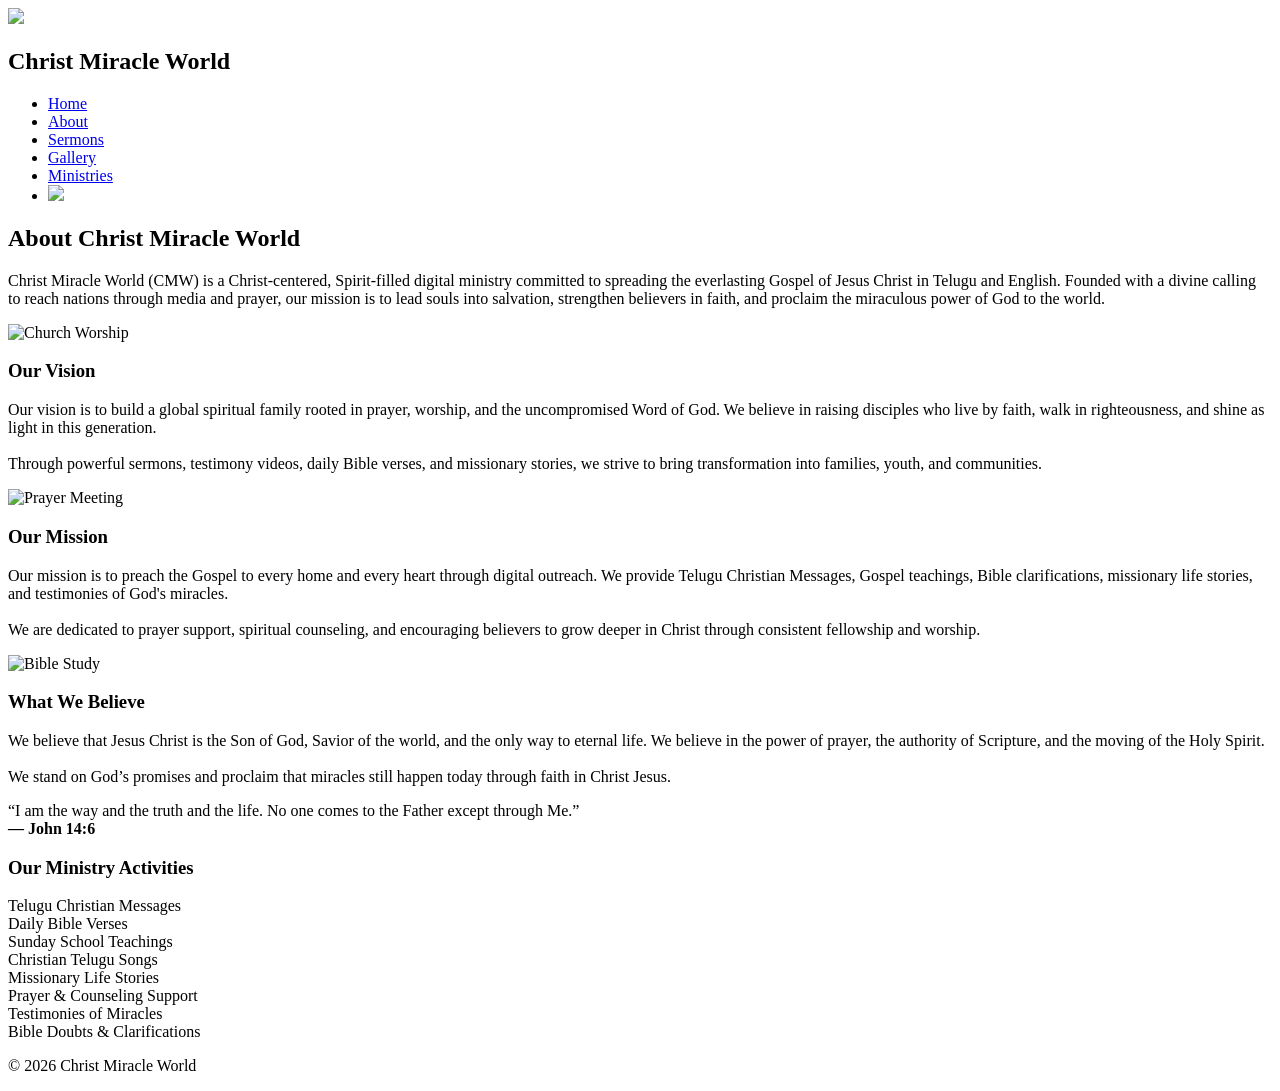
==== about.html @ ebcf1ea3 "Add files via upload" ====
<!DOCTYPE html>
<html lang="en">
<head>
<meta charset="UTF-8">
<meta name="viewport" content="width=device-width, initial-scale=1.0">
<title>About - Christ Miracle World</title>

<link rel="stylesheet" href="css/style.css">
<link href="https://fonts.googleapis.com/css2?family=Poppins:wght@300;400;600;700&display=swap" rel="stylesheet">
<link rel="stylesheet" href="https://unpkg.com/aos@next/dist/aos.css"/>

</head>
<body>

<header>
<div class="logo">
<img src="./images/CMW.jpg" style="width:45px;">
<h2>Christ Miracle World</h2>
</div>

<nav>
<ul>
<li><a href="index.html">Home</a></li>
<li><a href="about.html">About</a></li>
<li><a href="sermons.html">Sermons</a></li>
<li><a href="#gallery">Gallery</a></li>
<li><a href="ministries.html">Ministries</a></li>

<li>
<a href="https://youtube.com/@ChristMiracleWorld" target="_blank" class="hero-btn">
<img src="https://cdn-icons-png.flaticon.com/512/1384/1384060.png" width="30">
</a>
</li>
</ul>
</nav>
</header>


<section id="about" class="about-section">

<div class="about-wrapper">

<h2 class="about-main-title">About Christ Miracle World</h2>

<p class="about-intro">
Christ Miracle World (CMW) is a Christ-centered, Spirit-filled digital ministry 
committed to spreading the everlasting Gospel of Jesus Christ in Telugu and English. 
Founded with a divine calling to reach nations through media and prayer, 
our mission is to lead souls into salvation, strengthen believers in faith, 
and proclaim the miraculous power of God to the world.
</p>

<!-- IMAGE + TEXT BLOCK 1 -->
<div class="about-row">
<div class="about-img">
<img src="./images/about1.jpg" alt="Church Worship">
</div>
<div class="about-text">
<h3>Our Vision</h3>
<p>
Our vision is to build a global spiritual family rooted in prayer, worship, 
and the uncompromised Word of God. We believe in raising disciples who live by faith, 
walk in righteousness, and shine as light in this generation.
<br><br>
Through powerful sermons, testimony videos, daily Bible verses, and missionary stories, 
we strive to bring transformation into families, youth, and communities.
</p>
</div>
</div>

<!-- IMAGE + TEXT BLOCK 2 -->
<div class="about-row reverse">
<div class="about-img">
<img src="./images/about2.jpg" alt="Prayer Meeting">
</div>
<div class="about-text">
<h3>Our Mission</h3>
<p>
Our mission is to preach the Gospel to every home and every heart through digital outreach. 
We provide Telugu Christian Messages, Gospel teachings, 
Bible clarifications, missionary life stories, and testimonies of God's miracles.
<br><br>
We are dedicated to prayer support, spiritual counseling, and encouraging believers 
to grow deeper in Christ through consistent fellowship and worship.
</p>
</div>
</div>

<!-- IMAGE + TEXT BLOCK 3 -->
<div class="about-row">
<div class="about-img">
<img src="./images/gallery2.jpg" alt="Bible Study">
</div>
<div class="about-text">
<h3>What We Believe</h3>
<p>
We believe that Jesus Christ is the Son of God, Savior of the world, 
and the only way to eternal life. We believe in the power of prayer, 
the authority of Scripture, and the moving of the Holy Spirit.
<br><br>
We stand on God’s promises and proclaim that miracles still happen today 
through faith in Christ Jesus.
</p>

<div class="bible-highlight">
“I am the way and the truth and the life. No one comes to the Father except through Me.”
<br><strong>— John 14:6</strong>
</div>

</div>
</div>

<!-- MINISTRY LIST -->
<div class="ministry-section">
<h3>Our Ministry Activities</h3>

<div class="ministry-grid">
<div>Telugu Christian Messages</div>
<div>Daily Bible Verses</div>
<div>Sunday School Teachings</div>
<div>Christian Telugu Songs</div>
<div>Missionary Life Stories</div>
<div>Prayer & Counseling Support</div>
<div>Testimonies of Miracles</div>
<div>Bible Doubts & Clarifications</div>
</div>
</div>

</div>
</section>

<footer>
    <p>© 2026 Christ Miracle World</p>
</footer>

<script src="https://unpkg.com/aos@next/dist/aos.js"></script>
<script>AOS.init();</script>

</body>
</html>
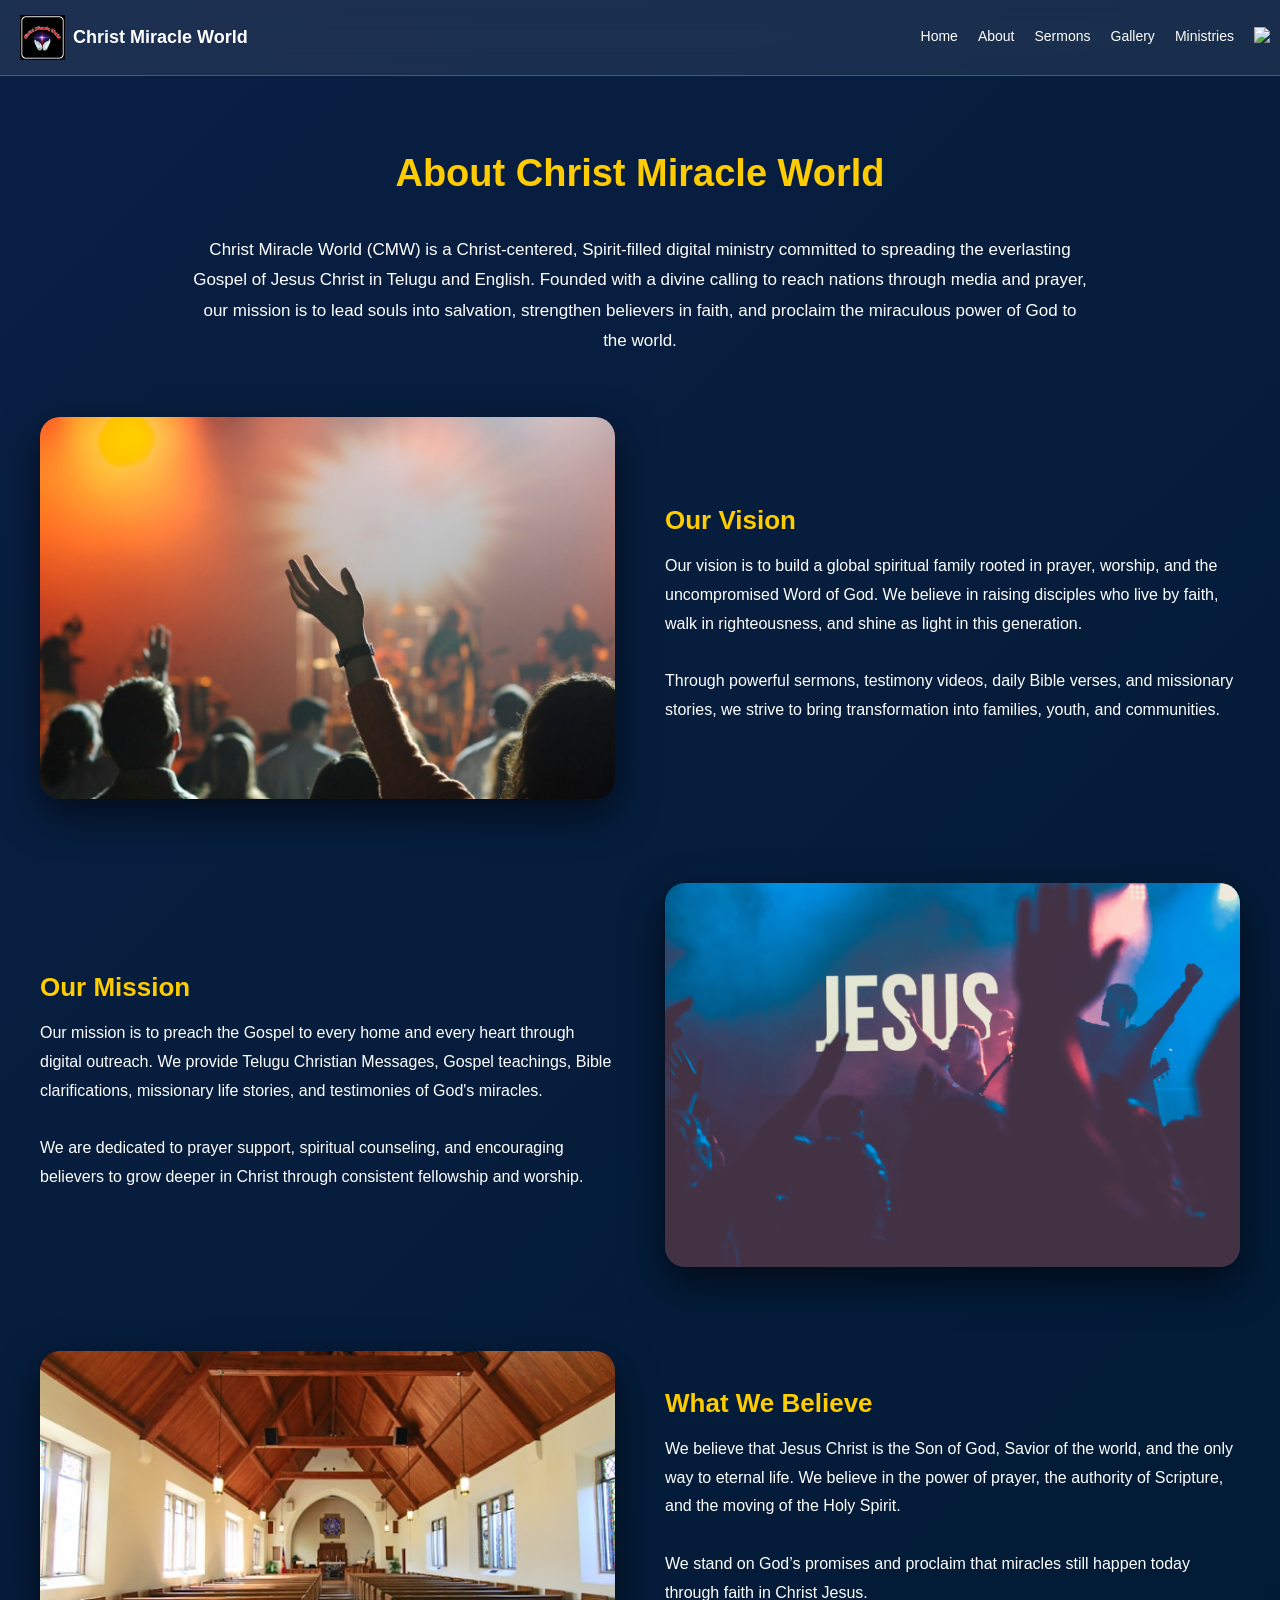
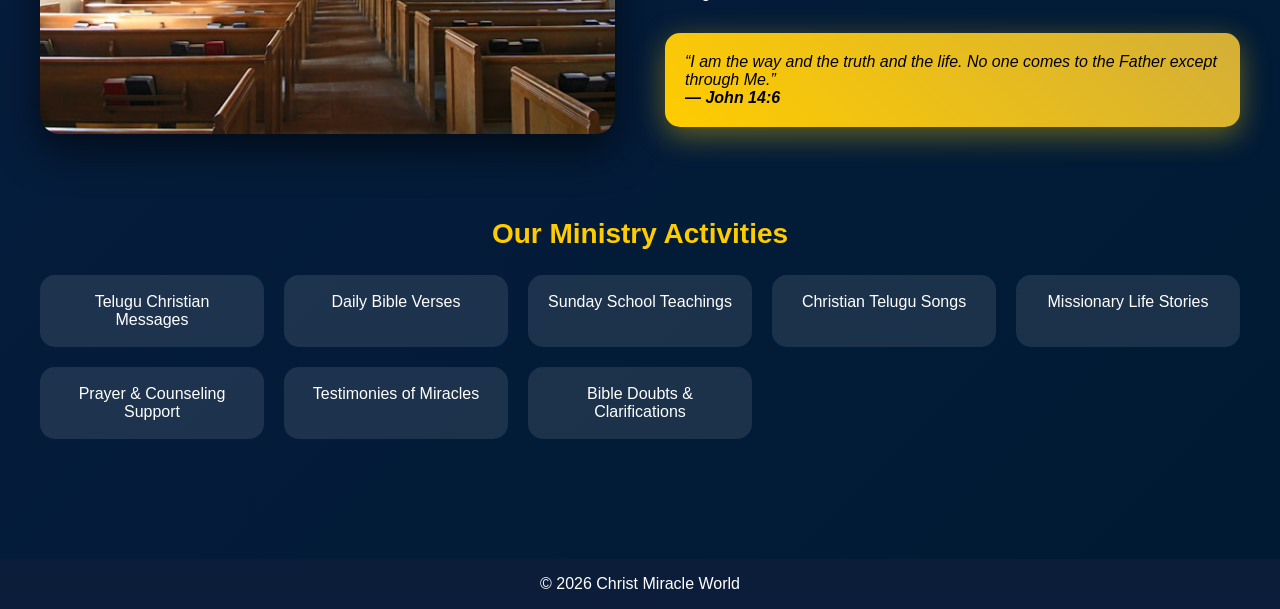
==== commit 12a72666: "Add files via upload" ====
--- a/about.html
+++ b/about.html
@@ -5,7 +5,7 @@
 <meta name="viewport" content="width=device-width, initial-scale=1.0">
 <title>About - Christ Miracle World</title>
 
-<link rel="stylesheet" href="css/style.css">
+<link rel="stylesheet" href="style.css">
 <link href="https://fonts.googleapis.com/css2?family=Poppins:wght@300;400;600;700&display=swap" rel="stylesheet">
 <link rel="stylesheet" href="https://unpkg.com/aos@next/dist/aos.css"/>
 
@@ -14,7 +14,7 @@
 
 <header>
 <div class="logo">
-<img src="./images/CMW.jpg" style="width:45px;">
+<img src="CMW.jpg" style="width:45px;">
 <h2>Christ Miracle World</h2>
 </div>
 
@@ -53,7 +53,7 @@
 <!-- IMAGE + TEXT BLOCK 1 -->
 <div class="about-row">
 <div class="about-img">
-<img src="./images/about1.jpg" alt="Church Worship">
+<img src="about1.jpg" alt="Church Worship">
 </div>
 <div class="about-text">
 <h3>Our Vision</h3>
@@ -71,7 +71,7 @@
 <!-- IMAGE + TEXT BLOCK 2 -->
 <div class="about-row reverse">
 <div class="about-img">
-<img src="./images/about2.jpg" alt="Prayer Meeting">
+<img src="about2.jpg" alt="Prayer Meeting">
 </div>
 <div class="about-text">
 <h3>Our Mission</h3>
@@ -89,7 +89,7 @@
 <!-- IMAGE + TEXT BLOCK 3 -->
 <div class="about-row">
 <div class="about-img">
-<img src="./images/gallery2.jpg" alt="Bible Study">
+<img src="gallery2.jpg" alt="Bible Study">
 </div>
 <div class="about-text">
 <h3>What We Believe</h3>
--- a/style.css
+++ b/style.css
@@ -0,0 +1,515 @@
+body {
+    
+    margin:0;
+    font-family:'Poppins', sans-serif;
+    background:linear-gradient(to bottom,#081427,#0b1d3a);
+    color:white;
+}
+
+/* HEADER */
+.navbar{
+position:fixed;
+top:0;
+width:100%;
+display:flex;
+justify-content:space-between;
+align-items:center;
+padding:15px 40px;
+background:rgba(255,255,255,0.08);
+backdrop-filter:blur(15px);
+border-bottom:1px solid rgba(255,255,255,0.2);
+z-index:1000;
+}
+
+.logo{
+display:flex;
+align-items:center;
+gap:12px;
+}
+
+.logo img{
+width:45px;
+}
+
+
+.navbar a {
+    color:#d4af37;
+    margin-left:20px;
+    text-decoration:none;
+}
+
+.hero {
+    height:100vh;
+    background:url('../images/bg.jpg') no-repeat center center/cover;
+    display:flex;
+    justify-content:center;
+    align-items:center;
+    text-align:center;
+}
+
+.hero h1 { color:#f6f8f7; font-size:30px; text-shadow: #081427;}
+
+.section { padding:100px 10%; text-align:center; }
+
+.dark { background:#081427; }
+
+.btn-gold {
+    background:#d4af37;
+    color:#081427;
+    padding:15px 35px;
+    border-radius:40px;
+    border:none;
+    cursor:pointer;
+    margin:10px;
+    transition:0.3s;
+}
+
+.btn-gold:hover { transform:scale(1.1); }
+
+.donation-box {
+    background:#0b1d3a;
+    padding:40px;
+    border-radius:20px;
+    max-width:500px;
+    margin:auto;
+    box-shadow:0 0 25px rgba(212,175,55,0.4);
+}
+
+.qr-image { width:200px; margin-top:20px; }
+
+.gallery {
+    display:flex;
+    justify-content:center;
+    gap:20px;
+}
+
+.gallery img {
+    width:30%;
+    border-radius:10px;
+    cursor:pointer;
+}
+
+.modal {
+    display:none;
+    position:fixed;
+    top:0; left:0;
+    width:100%; height:100%;
+    background:rgba(0,0,0,0.9);
+    justify-content:center;
+    align-items:center;
+}
+
+.modal img { max-width:80%; }
+
+.whatsapp-float {
+    position:fixed;
+    bottom:20px;
+    right:20px;
+    background:#25D366;
+    color:white;
+    padding:15px;
+    border-radius:50%;
+    font-size:22px;
+    text-decoration:none;
+}
+.donation-section {
+    text-align:center;
+}
+
+.donation-box {
+    background:#0b1d3a;
+    padding:40px;
+    border-radius:20px;
+    max-width:500px;
+    margin:auto;
+    box-shadow:0 0 25px rgba(212,175,55,0.3);
+}
+
+.donate-btn {
+    display:inline-block;
+    margin-top:20px;
+    font-size:18px;
+}
+
+.qr-image {
+    width:200px;
+    margin-top:20px;
+    border-radius:15px;
+}
+/* ================= PRAYER SECTION ================= */
+
+.section form {
+    max-width: 600px;
+    margin: 40px auto 0;
+    display: flex;
+    flex-direction: column;
+    gap: 20px;
+}
+
+.section input,
+.section textarea {
+    width: 100%;
+    padding: 15px 20px;
+    border-radius: 10px;
+    border: 1px solid #d4af37;
+    background: #0b1d3a;
+    color: white;
+    font-size: 16px;
+    outline: none;
+    transition: 0.3s;
+}
+
+.section input::placeholder,
+.section textarea::placeholder {
+    color: #cccccc;
+}
+
+.section input:focus,
+.section textarea:focus {
+    border-color: #ffffff;
+    box-shadow: 0 0 10px rgba(212,175,55,0.6);
+}
+
+.section textarea {
+    min-height: 120px;
+    resize: none;
+}
+
+.section form button {
+    align-self: center;
+    margin-top: 10px;
+}
+
+/* Prayer section background glow */
+.section.dark {
+    background: linear-gradient(to right, #081427, #0b1d3a);
+}
+
+/* Heading style improvement */
+.section.dark h2 {
+    color: #d4af37;
+    font-size: 32px;
+}
+/* ===== SCROLLABLE GALLERY ===== */
+
+.gallery {
+    display: flex;
+    overflow-x: auto;
+    gap: 20px;
+    padding: 20px 0;
+    scroll-behavior: smooth;
+}
+
+.gallery img {
+    
+    flex: 0 0 auto;
+    border-radius: 15px;
+    cursor: pointer;
+    transition: 0.4s;
+}
+
+.gallery img:hover {
+    transform: scale(1.05);
+}
+
+/* Custom Scrollbar */
+.gallery::-webkit-scrollbar {
+    height: 8px;
+}
+
+.gallery::-webkit-scrollbar-track {
+    background: #081427;
+}
+
+.gallery::-webkit-scrollbar-thumb {
+    background: #d4af37;
+    border-radius: 10px;
+}
+
+.card{
+background:rgba(255,255,255,0.1);
+padding:20px;
+border-radius:15px;
+text-align:center;
+}
+header{
+position:fixed;
+top:0;
+left:0;
+width:100%;
+display:flex;
+justify-content:space-between;
+align-items:center;
+padding:12px 20px; /* reduced padding */
+background:rgba(255,255,255,0.08);
+backdrop-filter:blur(15px);
+border-bottom:1px solid rgba(255,255,255,0.2);
+z-index:1000;
+flex-wrap:wrap; /* important */
+}
+
+.logo{
+display:flex;
+align-items:center;
+gap:8px;
+}
+
+.logo h2{
+font-size:18px;
+white-space:nowrap; /* prevent break */
+}
+
+nav{
+overflow-x:auto; /* allows scroll if needed */
+}
+
+nav ul{
+display:flex;
+gap:15px;
+list-style:none;
+padding:0;
+margin:0;
+flex-wrap:wrap; /* prevents cut */
+}
+
+nav ul li a{
+color:#fff;
+text-decoration:none;
+font-size:14px;
+white-space:nowrap;
+}
+
+nav ul{
+display:flex;
+list-style:none;
+gap:20px;
+}
+
+nav ul li a{
+color:#fff;
+text-decoration:none;
+font-weight:500;
+transition:0.3s;
+}
+
+nav ul li a:hover{
+color:#ffcc00;
+}
+.video-card{
+text-decoration:none;
+color:#fff;
+background:rgba(255,255,255,0.1);
+padding:15px;
+border-radius:15px;
+transition:0.3s;
+}
+
+.video-card img{
+width:100%;
+border-radius:15px;
+height:200px;
+object-fit:cover;
+margin-bottom:10px;
+}
+
+.video-card:hover{
+transform:translateY(-5px);
+box-shadow:0 0 20px rgba(255,0,0,0.6);
+}
+.grid{
+display:grid;
+grid-template-columns:repeat(auto-fit,minmax(250px,1fr));
+gap:20px;
+}
+
+.glass{
+background:rgba(255,255,255,0.08);
+backdrop-filter:blur(15px);
+border-radius:20px;
+padding:40px;
+border:1px solid rgba(255,255,255,0.2);
+box-shadow:0 8px 32px rgba(0,0,0,0.5);
+margin-bottom:40px;
+}
+footer{
+    text-align: center;
+}
+.hero-btn{
+display:inline-block;
+padding-right: 30px;
+color:#fff;
+font-weight:600;
+border-radius:40px;
+text-decoration:none;
+transition:0.4s;
+}
+
+.hero-btn:hover{
+transform:translateY(-5px);
+}
+@media(max-width:768px){
+
+header{
+flex-direction:column;
+align-items:center;
+padding:10px;
+}
+
+.logo h2{
+font-size:16px;
+}
+
+nav ul{
+justify-content:center;
+gap:10px;
+}
+
+nav ul li a{
+font-size:13px;
+}
+
+}
+/* LONG ABOUT SECTION */
+
+.about-section{
+background:linear-gradient(135deg,#0a1f44,#001a33);
+padding:120px 20px;
+color:#fff;
+}
+
+.about-wrapper{
+max-width:1200px;
+margin:auto;
+}
+
+.about-main-title{
+text-align:center;
+font-size:38px;
+color:#ffcc00;
+margin-bottom:40px;
+}
+
+.about-intro{
+text-align:center;
+max-width:900px;
+margin:0 auto 60px;
+line-height:1.8;
+font-size:17px;
+}
+
+.about-row{
+display:flex;
+align-items:center;
+gap:50px;
+margin-bottom:80px;
+flex-wrap:wrap;
+}
+
+.about-row.reverse{
+flex-direction:row-reverse;
+}
+
+.about-img{
+flex:1;
+}
+
+.about-img img{
+width:100%;
+border-radius:20px;
+box-shadow:0 15px 40px rgba(0,0,0,0.6);
+}
+
+.about-text{
+flex:1;
+}
+
+.about-text h3{
+color:#ffcc00;
+margin-bottom:15px;
+font-size:26px;
+}
+
+.about-text p{
+line-height:1.8;
+font-size:16px;
+}
+
+.bible-highlight{
+margin-top:25px;
+background:linear-gradient(45deg,#ffcc00,#d4af37);
+color:#000;
+padding:20px;
+border-radius:15px;
+font-style:italic;
+box-shadow:0 8px 30px rgba(255,204,0,0.4);
+}
+
+.ministry-section{
+text-align:center;
+margin-top:40px;
+}
+
+.ministry-section h3{
+color:#ffcc00;
+margin-bottom:25px;
+font-size:28px;
+}
+
+.ministry-grid{
+display:grid;
+grid-template-columns:repeat(auto-fit,minmax(220px,1fr));
+gap:20px;
+}
+
+.ministry-grid div{
+background:rgba(255,255,255,0.1);
+padding:18px;
+border-radius:15px;
+transition:0.3s;
+}
+
+.ministry-grid div:hover{
+background:rgba(255,204,0,0.2);
+transform:translateY(-5px);
+}
+
+/* MOBILE */
+@media(max-width:768px){
+.about-row{
+flex-direction:column;
+text-align:center;
+}
+.about-main-title{
+font-size:28px;
+}
+}
+/* Hide Scrollbar - Works in Chrome, Edge, Safari */
+::-webkit-scrollbar {
+    width: 0px;
+    background: transparent;
+}
+
+/* Firefox */
+html {
+    scrollbar-width: none;
+}
+
+/* IE */
+body {
+    -ms-overflow-style: none;
+}
+.social-icons{
+display:flex;
+justify-content:center;
+gap:25px;
+margin-bottom:20px;
+}
+
+.social-icons img{
+width:32px;
+transition:0.3s;
+}
+
+.social-icons img:hover{
+transform:scale(1.2);
+}
